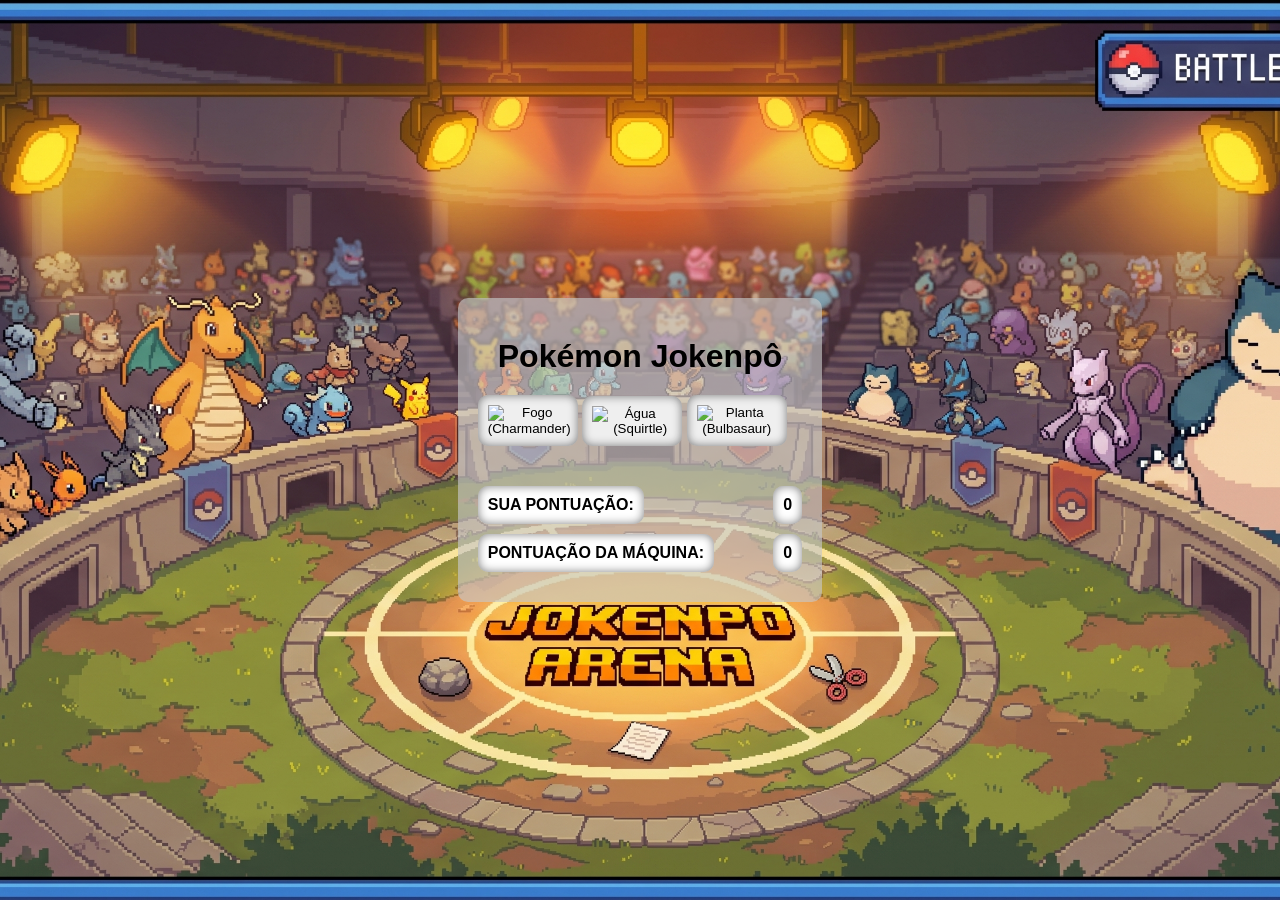
==== index.html @ 8cc83bc6 "Add files via upload" ====
<!DOCTYPE html>
<html lang="pt-br">
<head>
    <meta charset="UTF-8">
    <meta name="viewport" content="width=device-width, initial-scale=1.0">
    <title>Pokémon Jokenpô</title>
    <link rel="stylesheet" href="style.css">
    <link rel="icon" href="./assets/img/favicon.svg" type="image/x-icon">
</head>
<body>
    <div class="modal-overlay" id="modal">
        <div class="modal-box">
            <p class="modal-result" id="modal-result"></p>
            <div class="modal-choices">
                <div class="modal-player" id="modal-player">
                    <p>Você</p>
                    <img id="img-human" src="" alt="sua escolha">
                </div>
                <span class="modal-vs">VS</span>
                <div class="modal-player" id="modal-machine">
                    <p>Máquina</p>
                    <img id="img-machine" src="" alt="escolha da máquina">
                </div>
            </div>
            <button class="modal-close" id="modal-close" onclick="closeModal()">Jogar de novo</button>
        </div>
    </div>

    <main class="container">
        <h1>Pokémon Jokenpô</h1>
        
        <button onclick="playHuman('fogo')" class="icones-button" id="fogo">
            <img id="img-btn-fogo" src="" class="icones-img" alt="Fogo (Charmander)">
        </button>
        
        <button onclick="playHuman('agua')" class="icones-button" id="agua">
            <img id="img-btn-agua" src="" class="icones-img" alt="Água (Squirtle)">
        </button>
        
        <button onclick="playHuman('planta')" class="icones-button" id="planta">
            <img id="img-btn-planta" src="" class="icones-img" alt="Planta (Bulbasaur)">
        </button>

        <p class="result"></p>
        
        <div class="conteiner-score">
            <p class="your-score">Sua Pontuação:</p><span id="youcore" class="score">0</span>
        </div>
        <div class="conteiner-score">
            <p class="machine-score">Pontuação da Máquina:</p><span id="machinecore" class="score">0</span>
        </div>
    </main>

    <script src="script.js"></script>
</body>
</html>
---- style.css ----
* {
    margin: 0;
    padding: 0;
    box-sizing: border-box;
    font-family: 'Segoe UI', Tahoma, Geneva, Verdana, sans-serif;
}

body {
    background: url(assets/img/background.jpeg);
    background-size: cover;
    background-repeat: no-repeat;
    background-position: center;
    display: flex;
    justify-content: center;
    align-items: center;
    min-height: 100vh;
}

.container {
    padding: 20px;
    background-color: #c7c7c7a4;
    border-radius: 10px;
}

header {
    display: flex;
    justify-content: center;
    align-items: center;
}

h1 {
    text-align: center;
    margin: 20px;
}

.icones-button {
    width: 100px;
    border: none;
    border-radius: 10px;
    margin-bottom: 20px;
    cursor: pointer;
    box-shadow: inset 0 0 10px rgb(0 0 0 / 0.5);
    transition: transform 0.3s ease-in-out, box-shadow 0.3s ease-in-out;
}

.icones-button:hover {
    transform: scale(1.05);
    box-shadow: 0 0 10px rgb(0 0 0 / 0.5), inset 0 0 10px rgb(0 0 0 / 0.5);
}

.icones-button:active {
    transform: scale(1);
    box-shadow: 0 0 0 rgb(0 0 0 / 0.5), inset 0 0 10px rgb(0 0 0 / 0.5);
}

.icones-img {
    width: 100px;
    padding: 10px;
}

.conteiner-score {
    display: flex;
    gap: 10px;
    justify-content: space-between;
}

.result {
    text-align: center;
    font-weight: 600;
    margin-bottom: 20px;
    background-color: #fff;
    box-shadow: inset 0 0 10px rgb(0 0 0 / 0.5);
    border-radius: 10px;
}

.your-score, .machine-score, .score {
    text-align: center;
    text-transform: uppercase;
    margin-bottom: 10px;
    font-weight: 600;
    background-color: #fff;
    box-shadow: inset 0 0 10px rgb(0 0 0 / 0.5);
    border-radius: 10px;
    padding: 10px;
}

.modal-overlay {
    display: none;
    position: fixed;
    top: 0;
    left: 0;
    width: 100%;
    height: 100%;
    background-color: rgba(0, 0, 0, 0.6);
    justify-content: center;
    align-items: center;
    z-index: 999;
}

.modal-overlay.ativo {
    display: flex;
    animation: fadeIn 0.3s ease;
}

.modal-box {
    background-color: #fff;
    border-radius: 15px;
    padding: 30px;
    text-align: center;
    min-width: 300px;
    animation: scaleIn 0.3s ease;
    box-shadow: inset 0 0 10px rgb(0 0 0 / 0.8);
}

.modal-result {
    font-size: 1.5rem;
    font-weight: bold;
    margin-bottom: 20px;
}

.modal-choices {
    display: flex;
    justify-content: center;
    align-items: center;
    gap: 20px;
    margin-bottom: 20px;
}

.modal-player {
    display: flex;
    flex-direction: column;
    align-items: center;
    gap: 10px;
}

.modal-player img {
    width: 80px;
}

.modal-vs {
    font-size: 1.5rem;
    font-weight: bold;
}

.modal-close {
    margin-top: 10px;
    padding: 10px 20px;
    border: none;
    border-radius: 10px;
    background-color: #333;
    color: #fff;
    font-size: 1rem;
    cursor: pointer;
    transition: 0.3s;
}

.modal-close:hover {
    background-color: #555;
}

@keyframes cair {
    0% {
        transform: translateY(0);
        opacity: 1;
    }
    100% {
        transform: translateY(200px);
        opacity: 0;
    }
}

.perdedor {
    animation: cair 0.8s ease-in 1.5s forwards;
}

@keyframes fadeIn {
    from { opacity: 0; }
    to   { opacity: 1; }
}

@keyframes scaleIn {
    from { transform: scale(0.7); opacity: 0; }
    to   { transform: scale(1);   opacity: 1; }
}

@media (max-width: 768px) {
    body {
        background: url(assets/img/background-9por16.jpeg);
        background-size: cover;
        background-repeat: no-repeat;
        background-position: center;
    }
}
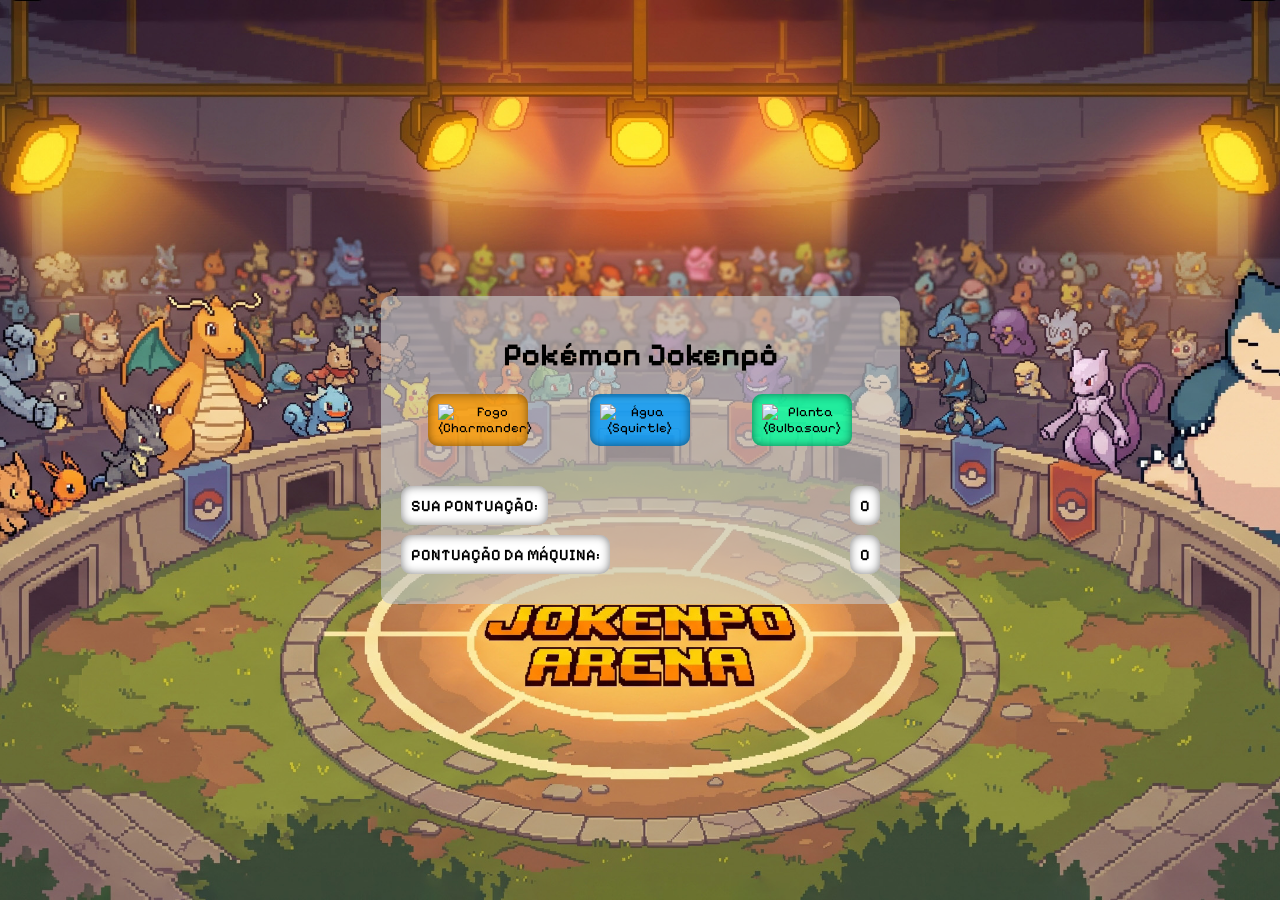
==== commit a71631fb: "atualizações background, reponsividade e botões" ====
--- a/index.html
+++ b/index.html
@@ -1,5 +1,6 @@
 <!DOCTYPE html>
 <html lang="pt-br">
+
 <head>
     <meta charset="UTF-8">
     <meta name="viewport" content="width=device-width, initial-scale=1.0">
@@ -7,6 +8,7 @@
     <link rel="stylesheet" href="style.css">
     <link rel="icon" href="./assets/img/favicon.svg" type="image/x-icon">
 </head>
+
 <body>
     <div class="modal-overlay" id="modal">
         <div class="modal-box">
@@ -28,21 +30,22 @@
 
     <main class="container">
         <h1>Pokémon Jokenpô</h1>
-        
-        <button onclick="playHuman('fogo')" class="icones-button" id="fogo">
-            <img id="img-btn-fogo" src="" class="icones-img" alt="Fogo (Charmander)">
-        </button>
-        
-        <button onclick="playHuman('agua')" class="icones-button" id="agua">
-            <img id="img-btn-agua" src="" class="icones-img" alt="Água (Squirtle)">
-        </button>
-        
-        <button onclick="playHuman('planta')" class="icones-button" id="planta">
-            <img id="img-btn-planta" src="" class="icones-img" alt="Planta (Bulbasaur)">
-        </button>
+        <div class="select-button">
 
+            <button onclick="playHuman('fogo')" class="icones-button fire" id="fogo">
+                <img id="img-btn-fogo" src="" class="icones-img" alt="Fogo (Charmander)">
+            </button>
+
+            <button onclick="playHuman('agua')" class="icones-button water" id="agua">
+                <img id="img-btn-agua" src="" class="icones-img" alt="Água (Squirtle)">
+            </button>
+
+            <button onclick="playHuman('planta')" class="icones-button plant" id="planta">
+                <img id="img-btn-planta" src="" class="icones-img" alt="Planta (Bulbasaur)">
+            </button>
+        </div>
         <p class="result"></p>
-        
+
         <div class="conteiner-score">
             <p class="your-score">Sua Pontuação:</p><span id="youcore" class="score">0</span>
         </div>
@@ -53,4 +56,5 @@
 
     <script src="script.js"></script>
 </body>
-</html>
+
+</html>
--- a/style.css
+++ b/style.css
@@ -1,8 +1,9 @@
+@import url('https://fonts.googleapis.com/css2?family=Pixelify+Sans:wght@400..700&display=swap');
 * {
     margin: 0;
     padding: 0;
     box-sizing: border-box;
-    font-family: 'Segoe UI', Tahoma, Geneva, Verdana, sans-serif;
+    font-family: "Pixelify Sans", sans-serif;
 }
 
 body {
@@ -33,8 +34,16 @@
     margin: 20px;
 }
 
+.select-button {
+    display: flex;
+    justify-content: space-around;
+    width: 100%; 
+    gap: 8px; 
+}
+
 .icones-button {
-    width: 100px;
+    width: clamp(60px, 28%, 100px);
+    flex-shrink: 1;
     border: none;
     border-radius: 10px;
     margin-bottom: 20px;
@@ -43,6 +52,18 @@
     transition: transform 0.3s ease-in-out, box-shadow 0.3s ease-in-out;
 }
 
+.fire {
+    background-color: rgba(255, 157, 0, 0.8);
+}
+
+.water {
+    background-color: rgb(0, 157, 255, 0.8);
+}
+
+.plant {
+    background-color: rgb(0, 255, 157, 0.8);
+}
+
 .icones-button:hover {
     transform: scale(1.05);
     box-shadow: 0 0 10px rgb(0 0 0 / 0.5), inset 0 0 10px rgb(0 0 0 / 0.5);
@@ -54,7 +75,7 @@
 }
 
 .icones-img {
-    width: 100px;
+    width: 100%; 
     padding: 10px;
 }
 
@@ -190,4 +211,9 @@
         background-repeat: no-repeat;
         background-position: center;
     }
-}
+
+    .container {
+        width: 85%;
+        height: auto;
+    }
+}
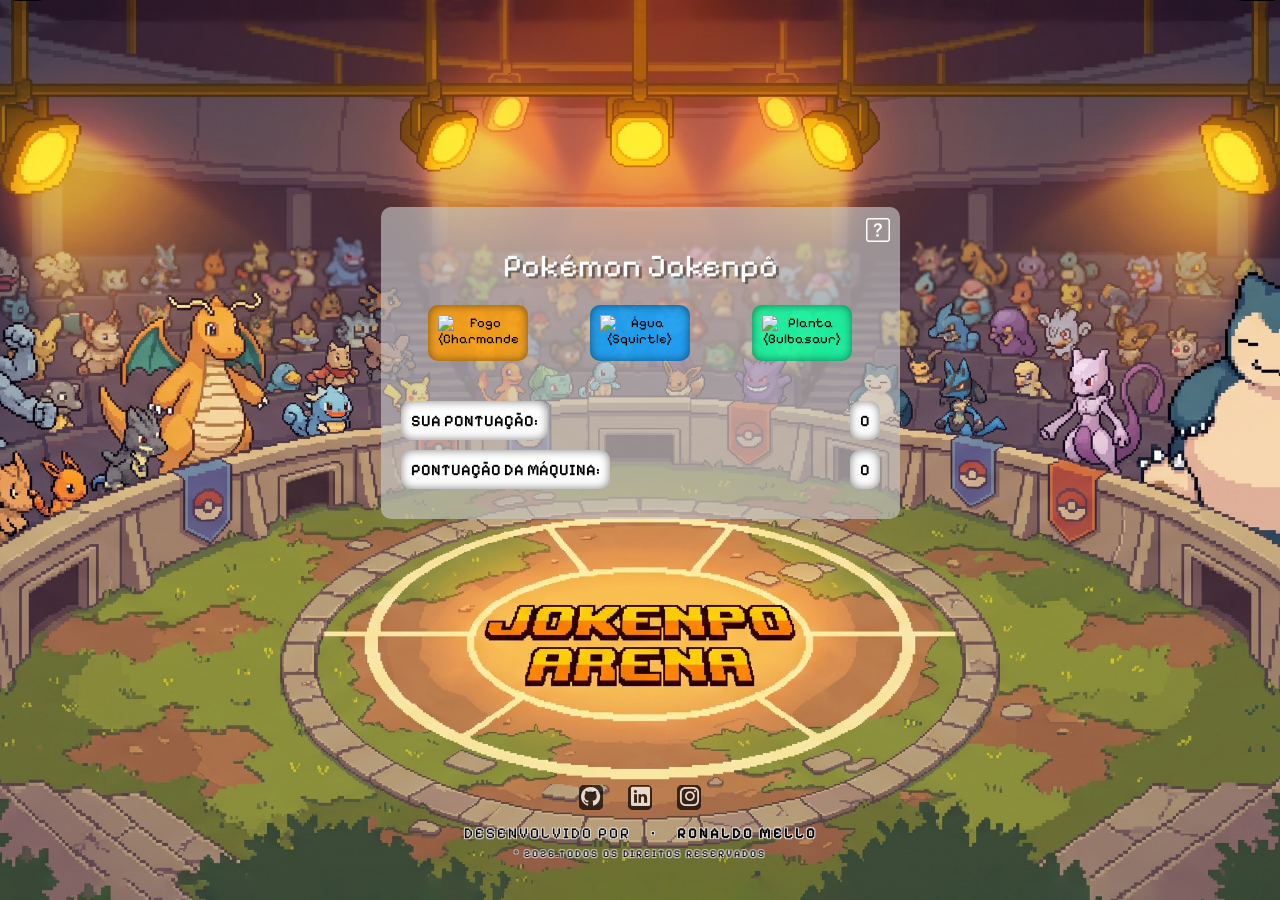
==== commit 828dd5a2: "add panel info e nomes dos pokemons dos botões" ====
--- a/index.html
+++ b/index.html
@@ -7,6 +7,7 @@
     <title>Pokémon Jokenpô</title>
     <link rel="stylesheet" href="style.css">
     <link rel="icon" href="./assets/img/favicon.svg" type="image/x-icon">
+    <link rel="stylesheet" href="https://cdn.jsdelivr.net/npm/bootstrap-icons@1.13.1/font/bootstrap-icons.min.css">
 </head>
 
 <body>
@@ -30,18 +31,34 @@
 
     <main class="container">
         <h1>Pokémon Jokenpô</h1>
+        <button id="btn-rules"><i class="bi bi-question-square"></i></button>
         <div class="select-button">
+
+            <div class="modal-rules" id="modal-rules">
+                <div class="box-rules">
+                    <h2><i class="bi bi-joystick"></i> Como jogar</h2>
+                    <p><i class="bi bi-fire"></i> Fogo vence <i class="bi bi-leaf-fill"></i> Planta</p>
+                    <p><i class="bi bi-leaf-fill"></i> Planta vence <i class="bi bi-water"></i> Água</p>
+                    <p><i class="bi bi-water"></i> Água vence <i class="bi bi-fire"></i> Fogo</p>
+                    <p>Escolhas iguais = Empate!</p>
+                    <button id="btn-close-rules">Entendido!</button>
+                </div>
+
+            </div>
 
             <button onclick="playHuman('fogo')" class="icones-button fire" id="fogo">
                 <img id="img-btn-fogo" src="" class="icones-img" alt="Fogo (Charmander)">
+                <span id="name-fogo" class="name-pokemon"></span>
             </button>
 
             <button onclick="playHuman('agua')" class="icones-button water" id="agua">
                 <img id="img-btn-agua" src="" class="icones-img" alt="Água (Squirtle)">
+                <span id="name-agua" class="name-pokemon"></span>
             </button>
 
             <button onclick="playHuman('planta')" class="icones-button plant" id="planta">
                 <img id="img-btn-planta" src="" class="icones-img" alt="Planta (Bulbasaur)">
+                <span id="name-planta" class="name-pokemon"></span>
             </button>
         </div>
         <p class="result"></p>
@@ -54,6 +71,28 @@
         </div>
     </main>
 
+    <footer class="rodape">
+        <div class="rodape-content">
+            <div class="social-links">
+                <a href="https://github.com/ronaldomelo116/" rel="noopener noreferrer" target="_blank"
+                    aria-label="GitHub"><i class="bi bi-github icon-social"></i></a>
+                <a href="https://www.linkedin.com/in/ronaldo-melo-de-oliveira/" rel="noopener noreferrer"
+                    target="_blank" aria-label="LinkedIn"><i class="bi bi-linkedin icon-social"></i></i></a>
+                <a href="https://instagram.com/ronalldo.mello/" rel="noopener noreferrer" target="_blank"
+                    aria-label="Instagram"><i class="bi bi-instagram icon-social"></i></a>
+            </div>
+            <div class="footer-info">
+                <span>Desenvolvido Por</span>
+                <span class="separator">•</span>
+                <span class="neon-text developer-name">Ronaldo Mello</span>
+            </div>
+            <div class="copy">
+                <p><span>&copy; 2026.</span>Todos os direitos reservados</p>
+            </div>
+
+        </div>
+    </footer>
+
     <script src="script.js"></script>
 </body>
 
--- a/style.css
+++ b/style.css
@@ -1,4 +1,5 @@
 @import url('https://fonts.googleapis.com/css2?family=Pixelify+Sans:wght@400..700&display=swap');
+
 * {
     margin: 0;
     padding: 0;
@@ -6,6 +7,12 @@
     font-family: "Pixelify Sans", sans-serif;
 }
 
+:root {
+    --color-fire: rgba(255, 157, 0, 0.8);
+    --color-water: rgb(0, 157, 255, 0.8);
+    --color-plant: rgb(0, 255, 157, 0.8);
+}
+
 body {
     background: url(assets/img/background.jpeg);
     background-size: cover;
@@ -14,15 +21,38 @@
     display: flex;
     justify-content: center;
     align-items: center;
+    flex-direction: column;
     min-height: 100vh;
 }
 
+/* main {
+    flex-grow: 1;
+} */
+
 .container {
+    position: relative;
     padding: 20px;
     background-color: #c7c7c7a4;
     border-radius: 10px;
 }
 
+#btn-rules{
+    position: absolute;
+    top: 10px;
+    right: 10px;
+    background: none;
+    border: none;
+    font-size: 1.5rem;
+    cursor: pointer;
+    color: #fff;
+    transition: 0.3s ease-in-out;
+}
+
+#btn-rules:hover {
+    color: var(--color-fire);
+    text-shadow: 1px 1px 0px rgba(0, 0, 0, 0.4);
+}
+
 header {
     display: flex;
     justify-content: center;
@@ -30,18 +60,61 @@
 }
 
 h1 {
+    color: #fff;
+    font-weight: normal;
     text-align: center;
     margin: 20px;
-}
+    text-shadow: 3px 2px 0px rgba(0, 0, 0, 0.4);
+}
+
+.modal-rules {
+    display: none;
+    position: fixed;
+    top: 0;
+    left: 0;
+    width: 100%;
+    height: 100%;
+    background-color: rgba(0, 0, 0, 0.404);
+    justify-content: center;
+    align-items: center;
+    z-index: 999;
+}
+
+.modal-rules.ativo {
+    display: flex;
+}
+
+.box-rules {
+    display: flex;
+    justify-content: center;
+    align-items: center;
+    flex-direction: column;
+    gap: 5px;
+    background-color: #fff;
+    border-radius: 15px;
+    padding: 30px;
+    text-align: center;
+    box-shadow: inset 0 0 10px rgb(0 0 0 / 0.8);
+}
+
+.box-rules h2 {
+    padding-bottom: 10px;
+    text-decoration:underline;
+    text-shadow: 3px 2px 0px rgba(0, 0, 0, 0.4);
+}
+
 
 .select-button {
     display: flex;
     justify-content: space-around;
-    width: 100%; 
-    gap: 8px; 
+    width: 100%;
+    gap: 8px;
 }
 
 .icones-button {
+    display: flex;
+    flex-direction: column;
+    align-items: center;
     width: clamp(60px, 28%, 100px);
     flex-shrink: 1;
     border: none;
@@ -52,16 +125,38 @@
     transition: transform 0.3s ease-in-out, box-shadow 0.3s ease-in-out;
 }
 
+.name-pokemon {
+    font-size: 0.7rem;
+    font-weight: bold;
+    text-transform: capitalize;
+    margin-top: 4px;
+}
+
 .fire {
-    background-color: rgba(255, 157, 0, 0.8);
+    background-color: var(--color-fire);
 }
 
 .water {
-    background-color: rgb(0, 157, 255, 0.8);
+    background-color: var(--color-water);
 }
 
 .plant {
-    background-color: rgb(0, 255, 157, 0.8);
+    background-color: var(--color-plant);
+}
+
+.bi-fire {
+    color: var(--color-fire);
+    text-shadow: 1px 1px 0px rgba(0, 0, 0, 0.8);
+}
+
+.bi-water {
+    color: var(--color-water);
+    text-shadow: 1px 1px 0px rgba(0, 0, 0, 0.8);
+}
+
+.bi-leaf-fill {
+    color: var(--color-plant);
+    text-shadow: 1px 1px 0px rgba(0, 0, 0, 0.8);
 }
 
 .icones-button:hover {
@@ -75,7 +170,7 @@
 }
 
 .icones-img {
-    width: 100%; 
+    width: 100%;
     padding: 10px;
 }
 
@@ -94,7 +189,9 @@
     border-radius: 10px;
 }
 
-.your-score, .machine-score, .score {
+.your-score,
+.machine-score,
+.score {
     text-align: center;
     text-transform: uppercase;
     margin-bottom: 10px;
@@ -163,7 +260,7 @@
     font-weight: bold;
 }
 
-.modal-close {
+.modal-close, #btn-close-rules {
     margin-top: 10px;
     padding: 10px 20px;
     border: none;
@@ -173,9 +270,10 @@
     font-size: 1rem;
     cursor: pointer;
     transition: 0.3s;
-}
-
-.modal-close:hover {
+    box-shadow: inset 0 0 10px rgb(0 0 0 / 0.8);
+}
+
+.modal-close:hover, #btn-close-rules:hover {
     background-color: #555;
 }
 
@@ -184,6 +282,7 @@
         transform: translateY(0);
         opacity: 1;
     }
+
     100% {
         transform: translateY(200px);
         opacity: 0;
@@ -195,14 +294,103 @@
 }
 
 @keyframes fadeIn {
-    from { opacity: 0; }
-    to   { opacity: 1; }
+    from {
+        opacity: 0;
+    }
+
+    to {
+        opacity: 1;
+    }
 }
 
 @keyframes scaleIn {
-    from { transform: scale(0.7); opacity: 0; }
-    to   { transform: scale(1);   opacity: 1; }
-}
+    from {
+        transform: scale(0.7);
+        opacity: 0;
+    }
+
+    to {
+        transform: scale(1);
+        opacity: 1;
+    }
+}
+
+.rodape {
+    position: sticky;
+    top: 100vh;
+    border-top: 1px solid var(--border-color);
+    padding: 60px 20px 40px 20px;
+    text-align: center;
+    color: #fff;
+}
+
+.rodape-content {
+    display: flex;
+    flex-direction: column;
+    align-items: center;
+    gap: 5px;
+}
+
+.social-links {
+    display: flex;
+    gap: 25px;
+    margin-bottom: 10px;
+}
+
+.social-links a {
+    color: var(--text-muted);
+    font-size: 1.2rem;
+    transition: 0.3s ease;
+}
+
+.icon-social {
+    border-radius: 5px;
+    padding: 0 0.1rem;
+    border: solid 1px #000000;
+    background-color: #000000;
+    opacity: 0.7;
+}
+
+.social-links a:hover {
+    color: var(--color-fire);
+    transform: translateY(-3px);
+}
+
+.footer-info {
+    color: #000000;
+    font-size: 0.95rem;
+    letter-spacing: 2px;
+    text-transform: uppercase;
+    text-shadow:
+        -1px -1px 0 rgb(223, 218, 218),
+        1px -1px 0 rgb(223, 218, 218),
+        -1px 1px 0 rgb(223, 218, 218),
+        1px 1px 0 rgb(223, 218, 218);
+}
+
+.developer-name {
+    color: #000000;
+    font-weight: bold;
+}
+
+.separator {
+    color: #000000;
+    margin: 0 15px;
+}
+
+
+.copy {
+    color: #000000;
+    font-size: 0.65rem;
+    letter-spacing: 2px;
+    text-transform: uppercase;
+    text-shadow:
+        -1px -1px 0 rgb(223, 218, 218),
+        1px -1px 0 rgb(223, 218, 218),
+        -1px 1px 0 rgb(223, 218, 218),
+        1px 1px 0 rgb(223, 218, 218);
+}
+
 
 @media (max-width: 768px) {
     body {
@@ -216,4 +404,4 @@
         width: 85%;
         height: auto;
     }
-}
+}
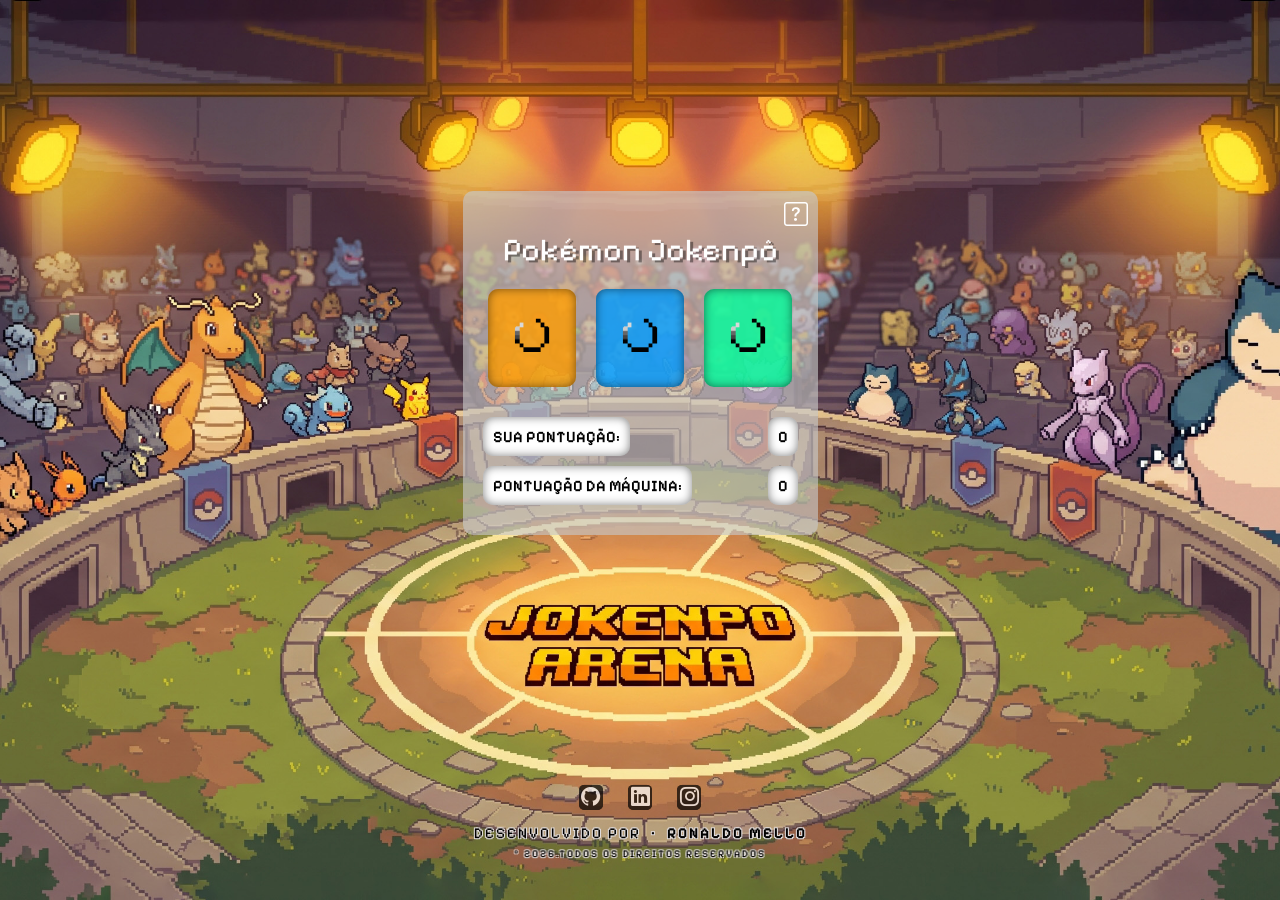
==== commit a837d6d6: "ajustes no nome do pokemon no card e no rodapé" ====
--- a/index.html
+++ b/index.html
@@ -6,8 +6,11 @@
     <meta name="viewport" content="width=device-width, initial-scale=1.0">
     <title>Pokémon Jokenpô</title>
     <link rel="stylesheet" href="style.css">
-    <link rel="icon" href="./assets/img/favicon.svg" type="image/x-icon">
+    <link rel="apple-touch-icon" sizes="180x180" href="assets/img/apple-touch-icon.png">
+    <link rel="icon" type="image/png" sizes="32x32" href="assets/img/favicon-32x32.png">
+    <link rel="icon" type="image/png" sizes="16x16" href="assets/img/favicon-16x16.png">
     <link rel="stylesheet" href="https://cdn.jsdelivr.net/npm/bootstrap-icons@1.13.1/font/bootstrap-icons.min.css">
+    <link rel="manifest" href="site.webmanifest">
 </head>
 
 <body>
@@ -17,12 +20,12 @@
             <div class="modal-choices">
                 <div class="modal-player" id="modal-player">
                     <p>Você</p>
-                    <img id="img-human" src="" alt="sua escolha">
+                    <img id="img-human" src="" alt="sua escolha" draggable="false">
                 </div>
                 <span class="modal-vs">VS</span>
                 <div class="modal-player" id="modal-machine">
                     <p>Máquina</p>
-                    <img id="img-machine" src="" alt="escolha da máquina">
+                    <img id="img-machine" src="" alt="escolha da máquina" draggable="false">
                 </div>
             </div>
             <button class="modal-close" id="modal-close" onclick="closeModal()">Jogar de novo</button>
@@ -47,17 +50,17 @@
             </div>
 
             <button onclick="playHuman('fogo')" class="icones-button fire" id="fogo">
-                <img id="img-btn-fogo" src="" class="icones-img" alt="Fogo (Charmander)">
+                <img id="img-btn-fogo" src="./assets/img/loadin.gif" class="icones-img" alt="Fogo (Charmander)" draggable="false">
                 <span id="name-fogo" class="name-pokemon"></span>
             </button>
 
             <button onclick="playHuman('agua')" class="icones-button water" id="agua">
-                <img id="img-btn-agua" src="" class="icones-img" alt="Água (Squirtle)">
+                <img id="img-btn-agua" src="./assets/img/loadin.gif" class="icones-img" alt="Água (Squirtle)" draggable="false">
                 <span id="name-agua" class="name-pokemon"></span>
             </button>
 
             <button onclick="playHuman('planta')" class="icones-button plant" id="planta">
-                <img id="img-btn-planta" src="" class="icones-img" alt="Planta (Bulbasaur)">
+                <img id="img-btn-planta" src="./assets/img/loadin.gif" class="icones-img" alt="Planta (Bulbasaur)" draggable="false">
                 <span id="name-planta" class="name-pokemon"></span>
             </button>
         </div>
--- a/style.css
+++ b/style.css
@@ -119,7 +119,8 @@
     flex-shrink: 1;
     border: none;
     border-radius: 10px;
-    margin-bottom: 20px;
+    margin-bottom: 10px;
+    padding-bottom: 10px;
     cursor: pointer;
     box-shadow: inset 0 0 10px rgb(0 0 0 / 0.5);
     transition: transform 0.3s ease-in-out, box-shadow 0.3s ease-in-out;
@@ -129,7 +130,7 @@
     font-size: 0.7rem;
     font-weight: bold;
     text-transform: capitalize;
-    margin-top: 4px;
+    
 }
 
 .fire {
@@ -171,8 +172,9 @@
 
 .icones-img {
     width: 100%;
-    padding: 10px;
-}
+    padding: 5px;
+}
+
 
 .conteiner-score {
     display: flex;
@@ -375,7 +377,7 @@
 
 .separator {
     color: #000000;
-    margin: 0 15px;
+    margin: 0 5px;
 }
 
 
